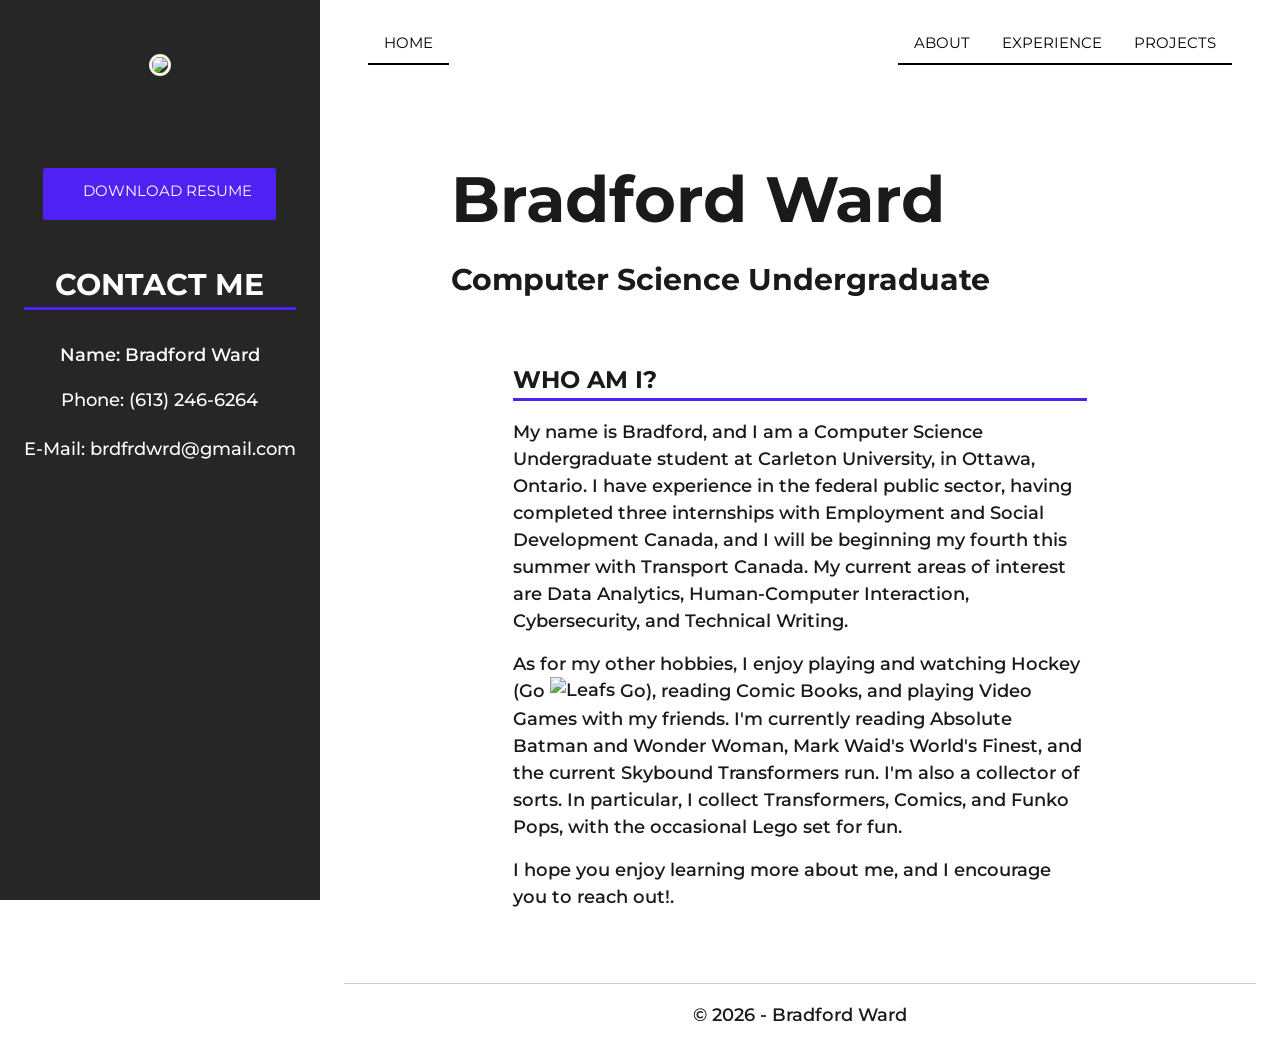
==== index.html @ 8f37cef5 "Add files via upload" ====
<!DOCTYPE html>
<html lang="en">

<head>
  <script>
  </script>
  <meta charset="UTF-8" />
  <meta name="viewport" content="width=device-width, initial-scale=1.0" />
  <title>Home</title>
  <link rel="stylesheet" href="https://www.w3schools.com/w3css/4/w3.css">
  <link rel="preconnect" href="https://fonts.googleapis.com">
  <link rel="preconnect" href="https://fonts.gstatic.com" crossorigin>
  <!--Montserrat font-->
  <link
    href="https://fonts.googleapis.com/css2?family=Montserrat:ital,wght@0,100;0,200;0,300;0,400;0,500;0,600;0,700;0,800;0,900;1,100;1,200;1,300;1,400;1,500;1,600;1,700;1,800;1,900&display=swap"
    rel="stylesheet">
  <link rel="stylesheet" href="styles.css" />
  <script src="https://unpkg.com/feather-icons@4.28.0/dist/feather.min.js"></script>
  <!--Icons-->
  <link rel="stylesheet" type='text/css' href="https://cdn.jsdelivr.net/gh/devicons/devicon@latest/devicon.min.css" />
</head>

<body>
  <section>
    <!-- MOBILE NAVIGATION -->
    <div class="w3-container w3-padding-16 w3-border-bottom w3-hide-medium w3-hide-large">
      <a href="index.html" class="w3-bar-item w3-button w3-hover-none brand-text-hover">HOME</a>
      <a href="javascript:void(0)" class="w3-bar-item w3-button w3-right w3-hide-large w3-hide-medium"
        onclick="toggleNavigation()">&#9776;</a>
    </div>
    <div id="mobile-nav" class="w3-bar-block w3-hide w3-hide-large w3-hide-medium w3-sticky">
      <a href="about.html"
        class="w3-bar-item w3-button w3-center w3-hover-none nav-adaptive w3-bottombar brand-border-hover brand-text-hover"
        style="border-width: 2px !important;" onclick="toggleNavigation()">ABOUT</a>
      <a href="experience.html"
        class="w3-bar-item w3-button w3-center w3-hover-none nav-adaptive w3-bottombar brand-border-hover brand-text-hover"
        style="border-width: 2px !important;" onclick="toggleNavigation()">EXPERIENCE</a>
      <a href="projects.html"
        class="w3-bar-item w3-button w3-center w3-hover-none nav-adaptive w3-bottombar brand-border-hover brand-text-hover"
        style="border-width: 2px !important;" onclick="toggleNavigation()">PROJECTS</a>
    </div>

    <!-- SOCIAL SECTION -->
    <section class="image-section w3-quarter w3-fixed w3-padding-small">
      <!--IMAGE/AVATAR-->
      <img src="https://avatars.githubusercontent.com/u/112962251?v=4" class="w3-circle w3-border w3-border-sand"
        style="border-width: 3px !important;" />
      <!--SCIAL NETWORK BUTTONS-->
      <div class="links w3-margin-top w3-padding-small">
        <a class="icon-link w3-text-sand brand-text-hover" href="https://www.facebook.com/MECHADOMINUS2004/"
          target="_blank">
          <i style="font-size: 40px;" class="devicon-facebook-plain mono-icon"></i>
        </a>
        <a class="icon-link w3-text-sand brand-text-hover" href="https://github.com/bradfordward24" target="_blank">
          <i style="font-size: 40px;" class="devicon-linkedin-plain mono-icon"></i>
        </a>
        <a class="icon-link w3-text-sand brand-text-hover" href="https://www.linkedin.com/in/bradford-ward-195564261/"
          target="_blank">
          <i style="font-size: 40px;" class="devicon-github-plain mono-icon"></i>
        </a>
      </div>
      <!--CV DOWNLOAD BUTTON-->
      <div class="w3-container w3-padding-16">
        <a href="./BradfordWard_Resume.pdf" class="brand-button w3-button w3-round-small w3-padding-large"
          target="_blank">
          <i data-feather="arrow-down" style="vertical-align: -0.35em;"></i>
          <span class="w3-margin-left download-text">DOWNLOAD RESUME</span>
        </a>
      </div>

      <div id="contact" class="contact w3-container w3-padding-16 w3-cursive">
        <h2 class="w3-border-bottom brand-border" style="border-width: 3px !important;">CONTACT ME</h3>
          <div class="w3-margin-top-2" style="font-weight: 500;">
            <p>Name: Bradford Ward</p>
            <a href="tel:+16132466264">Phone: (613) 246-6264</a><br><br>
            <a href="mailto:brdfrdwrd@gmail.com">E-Mail: brdfrdwrd@gmail.com</a>
          </div>
      </div>

    </section>

    <!--CV CONTENT SECTION-->
    <section class="w3-threequarter w3-padding-large w3-right">
      <!--DESKTOP NAVIGATION-->
      <div class="w3-container w3-padding-large w3-hide-small">
        <a href="index.html"
          class="w3-bar-item w3-button w3-hover-none nav-adaptive w3-bottombar brand-border-hover brand-text-hover"
          style="border-width: 2px !important;">HOME</a>
        <a href="projects.html"
          class="w3-bar-item w3-button w3-hover-none nav-adaptive w3-bottombar brand-border-hover brand-text-hover w3-right w3-hide-small"
          style="border-width: 2px !important;" onclick="toggleNavigation()">PROJECTS</a>
        <a href="experience.html"
          class="w3-bar-item w3-button w3-hover-none nav-adaptive w3-bottombar brand-border-hover brand-text-hover w3-right w3-hide-small"
          style="border-width: 2px !important;" onclick="toggleNavigation()">EXPERIENCE</a>
        <a href="about.html"
          class="w3-bar-item w3-button w3-hover-none nav-adaptive w3-bottombar brand-border-hover brand-text-hover w3-right w3-hide-small"
          style="border-width: 2px !important;" onclick="toggleNavigation()">ABOUT</a>
      </div>

      <!--HOME SECTION-->
      <div id="home" class="home w3-container w3-margin-top-4 w3-cursive">
        <h1>Bradford Ward</h2>
          <h2>Computer Science Undergraduate</h2>
          <p></p>
      </div>

      <!--INTRO SECTION-->
      <div class="content-container w3-margin-top-1">

        <!--ABOUT SECTION-->
        <div class="w3-container w3-cursive">
          <!--INTERESTS SECTION-->
          <div class="w3-container w3-margin-top-2 w3-cursive">
            <h3 class="w3-border-bottom brand-border" style="border-width: 3px !important;">WHO AM I?</h3>
            <ul class="w3-ul" style="font-weight: 500;">
              <li>My name is Bradford, and I am a Computer Science Undergraduate student at Carleton University, in
                Ottawa, Ontario. I have experience in the federal public sector, having completed three internships with
                Employment and Social Development Canada, and I will be beginning my fourth this summer with Transport
                Canada. My current areas of interest are Data Analytics, Human-Computer Interaction, Cybersecurity, and
                Technical Writing. </li>
              <li>As for my other hobbies, I enjoy playing and watching Hockey (Go <img
                  src="assets/torontomapleleafs.png" height="25" alt="Leafs" style="position: relative; top: -2px;">
                Go), reading Comic Books, and playing Video Games with my friends. I'm currently reading Absolute Batman
                and Wonder Woman, Mark Waid's World's Finest, and the current Skybound Transformers run. I'm also a
                collector of sorts. In particular, I collect Transformers, Comics, and Funko Pops, with the occasional
                Lego set for fun.</li>
              <li>I hope you enjoy learning more about me, and I encourage you to reach out!.</li>
            </ul>
          </div>
        </div>
      </div>

      <!--FOOTER-->
      <!-- Footer. This section contains an ad for W3Schools Spaces. You can leave it to support us. -->
      <footer class="w3-container w3-border-top w3-center w3-margin-top-4">
        <p>© 2026 - Bradford Ward</p>
        <!-- End footer -->
      </footer>

      <!--END OF CV SECTION-->
    </section>
  </section>
  <script>
    // Function to toggle mobile navigation
    function toggleNavigation() {
      let nav = document.getElementById("mobile-nav");
      if (nav.classList.contains('w3-show')) {
        nav.classList.remove('w3-show');
      } else {
        nav.classList.add('w3-show');
      }
    }
  </script>
  <script>
    feather.replace()
  </script>
</body>

</html>
---- styles.css ----
/*General*/
body * {
  font-family: "Montserrat", sans-serif;
}

:root {
  /* Light Mode - Blue Theme */
  --bg-color: #ffffff;
  --text-color: #1a1a1a;
  --nav-border: #000000;
  --nav-text: #000000;
  --brand-color: #4f21f3;
  /* Blue */
  --brand-hover: #490bda;
}

@media (prefers-color-scheme: dark) {
  :root {
    /* Dark Mode - Red Theme */
    --bg-color: #000000;
    --text-color: #ffffff;
    --nav-border: #ffffff;
    --nav-text: #ffffff;
    --brand-color: #f44336;
    /* Red */
    --brand-hover: #d32f2f;
  }
}

html,
body {
  padding: 0;
  margin: 0;
  scroll-behavior: smooth;
  background-color: var(--bg-color);
  color: var(--text-color);
}

h1,
h2,
h3,
h4,
h5 {
  font-weight: bold;
}

p {
  font-size: 18px;
  font-weight: 550;
}

ul li {
  border: none !important;
}

/*Containers*/

.mono-icon {
  color: #4f21f3;
  font-size: 3em;
}

@media (prefers-color-scheme: dark) {
  .mono-icon {
    color: #f44336;
    font-size: 3em;
  }
}

.image-border {
  border-style: solid;
  border-width: 4px;
  border-color: #4f21f3;
}

@media (prefers-color-scheme: dark) {
  .image-border {
    border-style: solid;
    border-width: 4px;
    border-color: #f44336;
  }
}

.image-section {
  height: 100vh;
  -moz-text-align: center;
  /*works on Firefox */
  -webkit-text-align: center;
  /*works on Safari and Google Chrome*/
  text-align: center;
  background-color: #262626;
  color: rgb(255, 255, 255);
  -moz-padding: 20px;
  /*works on Firefox */
  -webkit-padding: 20px;
  /*works on Safari and Google Chrome*/
  padding: 20px;
}

.image-section img {
  max-width: 60%;
  max-height: 60%;
  margin-top: 50px !important;
  object-fit: cover;
}

.icon-row {
  display: flex;
  align-items: center;
  /* This aligns them vertically in the center */
  gap: 15px;
  /* Adds even spacing between all items */
  padding-top: 10px;
  padding-bottom: 15px;
}

/* Ensure the image behaves like the icons */
.icon {
  display: block;
  width: auto;
}

.invert {
  display: block;
  width: auto;
  filter: brightness(0) saturate(100%) invert(16%) sepia(98%) saturate(7494%) hue-rotate(258deg) brightness(94%) contrast(102%);
}

@media (prefers-color-scheme: dark) {
  .invert {
    filter: brightness(0) invert(34%) sepia(66%) saturate(1860%) hue-rotate(338deg) brightness(95%) contrast(100%);
  }
}

.links {
  display: flex;
  justify-content: center;
  flex-wrap: wrap;
}

.links a {
  flex: 0 0 10%;
}

.icon-link {
  text-decoration: none;
  font-size: 48px auto;
  padding: 26px;
}

.content-container {
  width: 70%;
  margin: 0 auto;
}

.home {
  width: 80%;
  margin: 0 auto;
}

.home p {
  font-weight: bold;
}

.home h1 {
  font-size: 64px;
}

.contact p {
  font-size: 18px;
}

.contact a {
  font-size: 18px;
  text-decoration: none;
}

.html {
  width: 90%;
}

.w3-ul li {
  padding: 8px 0px;
  font-size: 18px;
  font-weight: 550;
}

/*Utilities*/

.w3-margin-top-2 {
  margin-top: 32px;
}

.w3-margin-top-4 {
  margin-top: 64px;
}

.w3-margin-top-20-percent {
  margin-top: 20%;
}

.w3-sticky {
  position: -webkit-sticky;
  position: sticky;
  top: 0;
}

.w3-fixed {
  position: fixed;
  bottom: 0;
  left: 0;
}

.video-container {
  position: relative;
  width: 100%;
  height: 0;
  padding-top: 56.25%;
  /* 16:9 Aspect Ratio */
}

.video-container iframe {
  position: absolute;
  top: 0;
  left: 0;
  width: 100%;
  height: 100%;
}

.nav-adaptive {
  border-color: var(--nav-border) !important;
  color: var(--nav-text) !important;
}

.brand-border {
  border-color: var(--brand-color) !important;
}

.brand-text-hover:hover {
  color: var(--brand-color) !important;
}

.brand-border-hover:hover {
  border-color: var(--brand-color) !important;
}

.brand-button {
  background-color: var(--brand-color) !important;
  color: white !important;
  transition: 0.3s;
}

.brand-button:hover {
  background-color: var(--brand-hover) !important;
}


/*Media queries*/
@media screen and (max-width: 1200px) {
  .home {
    width: 90%;
  }

  .content-container {
    width: 80% !important;
  }

  .download-text {
    display: none;
  }
}

@media screen and (max-width: 992px) {
  .home {
    width: 100%;
  }

  .home h1 {
    font-size: 48px;
  }
}

@media screen and (max-width: 600px) {
  .content-container {
    width: 100% !important;
  }

  .image-section {
    -moz-padding: 10px;
    /*works on Firefox */
    -webkit-padding: 10px;
    /*works on Safari and Google Chrome*/
    padding: 10px;
  }

  .links a {
    flex: 0 0 5% !important;
  }

  .home {
    text-align: center;
    width: 100%;
  }

  .home p {
    font-size: medium !important;
  }

  .home h1 {
    font-size: 32px;
  }

  .home h2 {
    font-size: 24px;
  }

  .w3-fixed {
    position: inherit;
  }

  .image-section {
    height: auto;
  }

  .image-section img {
    max-width: 80%;
    max-height: 80%;
  }

  .icon-link {
    font-size: 24px;
  }

  .w3-container,
  .w3-panel {
    padding: 0.01em;
  }

  .download-text {
    display: inline-block;
  }
}
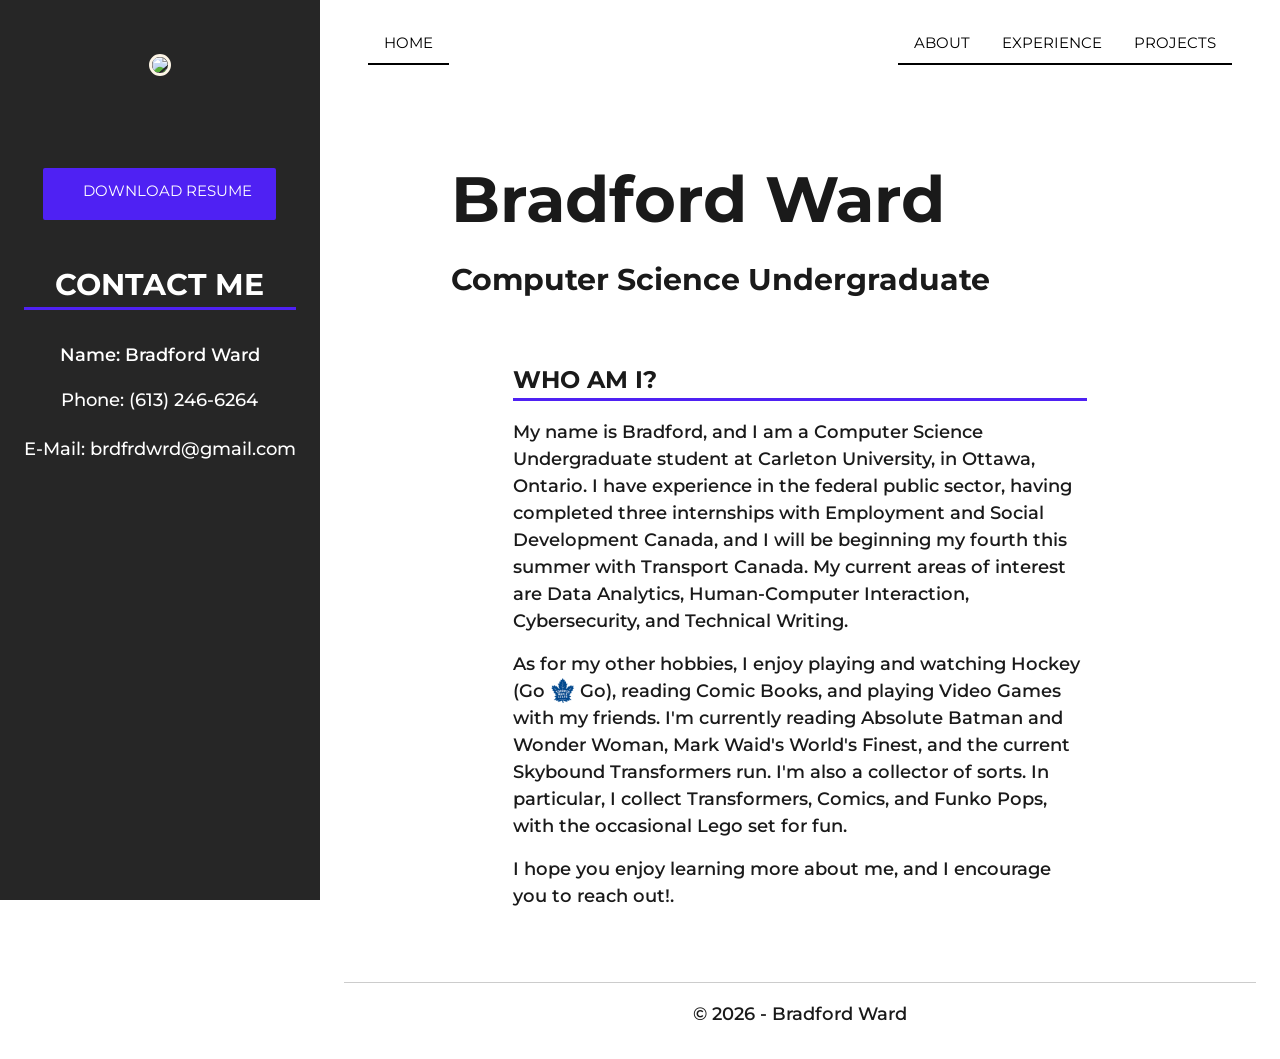
==== commit d1db33d9: "Update index.html" ====
--- a/index.html
+++ b/index.html
@@ -47,15 +47,13 @@
         style="border-width: 3px !important;" />
       <!--SCIAL NETWORK BUTTONS-->
       <div class="links w3-margin-top w3-padding-small">
-        <a class="icon-link w3-text-sand brand-text-hover" href="https://www.facebook.com/MECHADOMINUS2004/"
-          target="_blank">
+        <a class="icon-link w3-text-sand brand-text-hover" href="https://www.facebook.com/MECHADOMINUS2004/" target="_blank">
           <i style="font-size: 40px;" class="devicon-facebook-plain mono-icon"></i>
         </a>
-        <a class="icon-link w3-text-sand brand-text-hover" href="https://github.com/bradfordward24" target="_blank">
+        <a class="icon-link w3-text-sand brand-text-hover" href="https://www.linkedin.com/in/bradford-ward-195564261/" target="_blank">
           <i style="font-size: 40px;" class="devicon-linkedin-plain mono-icon"></i>
         </a>
-        <a class="icon-link w3-text-sand brand-text-hover" href="https://www.linkedin.com/in/bradford-ward-195564261/"
-          target="_blank">
+        <a class="icon-link w3-text-sand brand-text-hover" href="https://github.com/bradfordward24" target="_blank">
           <i style="font-size: 40px;" class="devicon-github-plain mono-icon"></i>
         </a>
       </div>
@@ -156,4 +154,4 @@
   </script>
 </body>
 
-</html>+</html>
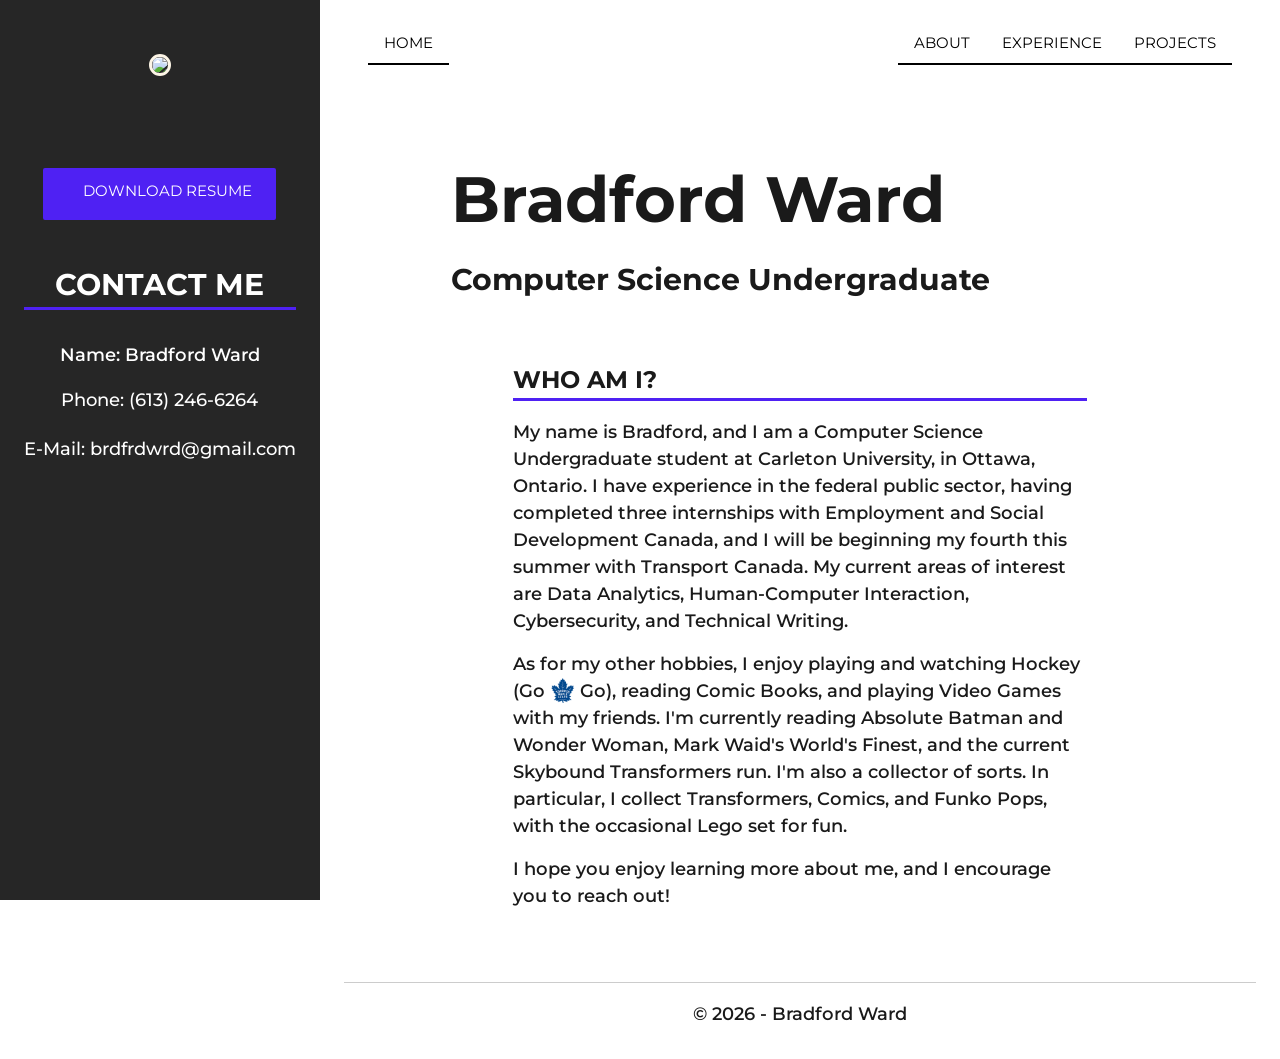
==== commit dd1a9421: "Update index.html fixed punctuation" ====
--- a/index.html
+++ b/index.html
@@ -122,7 +122,7 @@
                 and Wonder Woman, Mark Waid's World's Finest, and the current Skybound Transformers run. I'm also a
                 collector of sorts. In particular, I collect Transformers, Comics, and Funko Pops, with the occasional
                 Lego set for fun.</li>
-              <li>I hope you enjoy learning more about me, and I encourage you to reach out!.</li>
+              <li>I hope you enjoy learning more about me, and I encourage you to reach out!</li>
             </ul>
           </div>
         </div>
